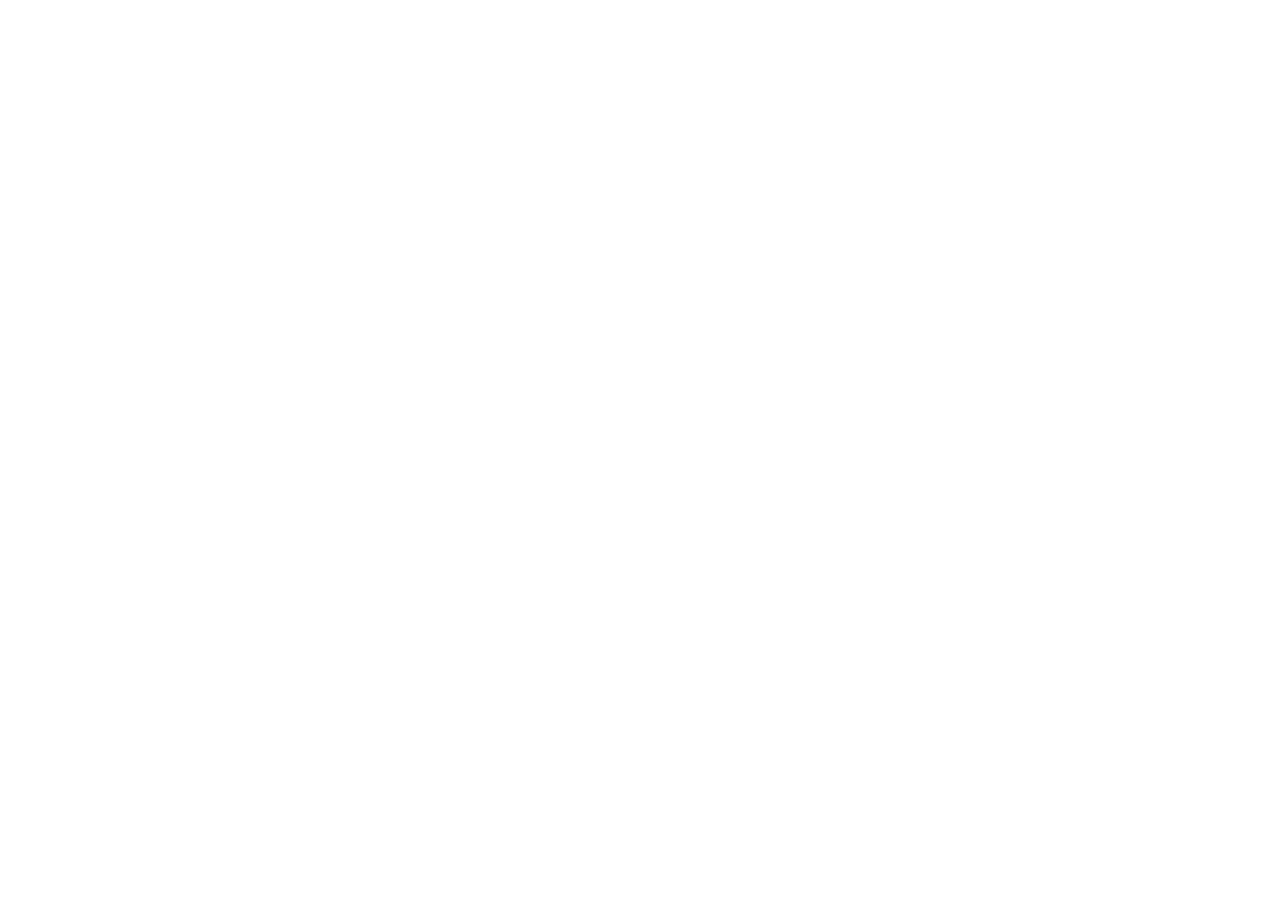
==== index.html @ e8f78de7 "add index.html,style.css and image folder" ====
<!DOCTYPE html>
<html lang="en">
<head>
    <meta charset="UTF-8">
    <meta name="viewport" content="width=device-width, initial-scale=1.0">
    <link rel="stylesheet" href="style.css">
    <title>Work</title>
</head>
<body>
    
</body>
</html>
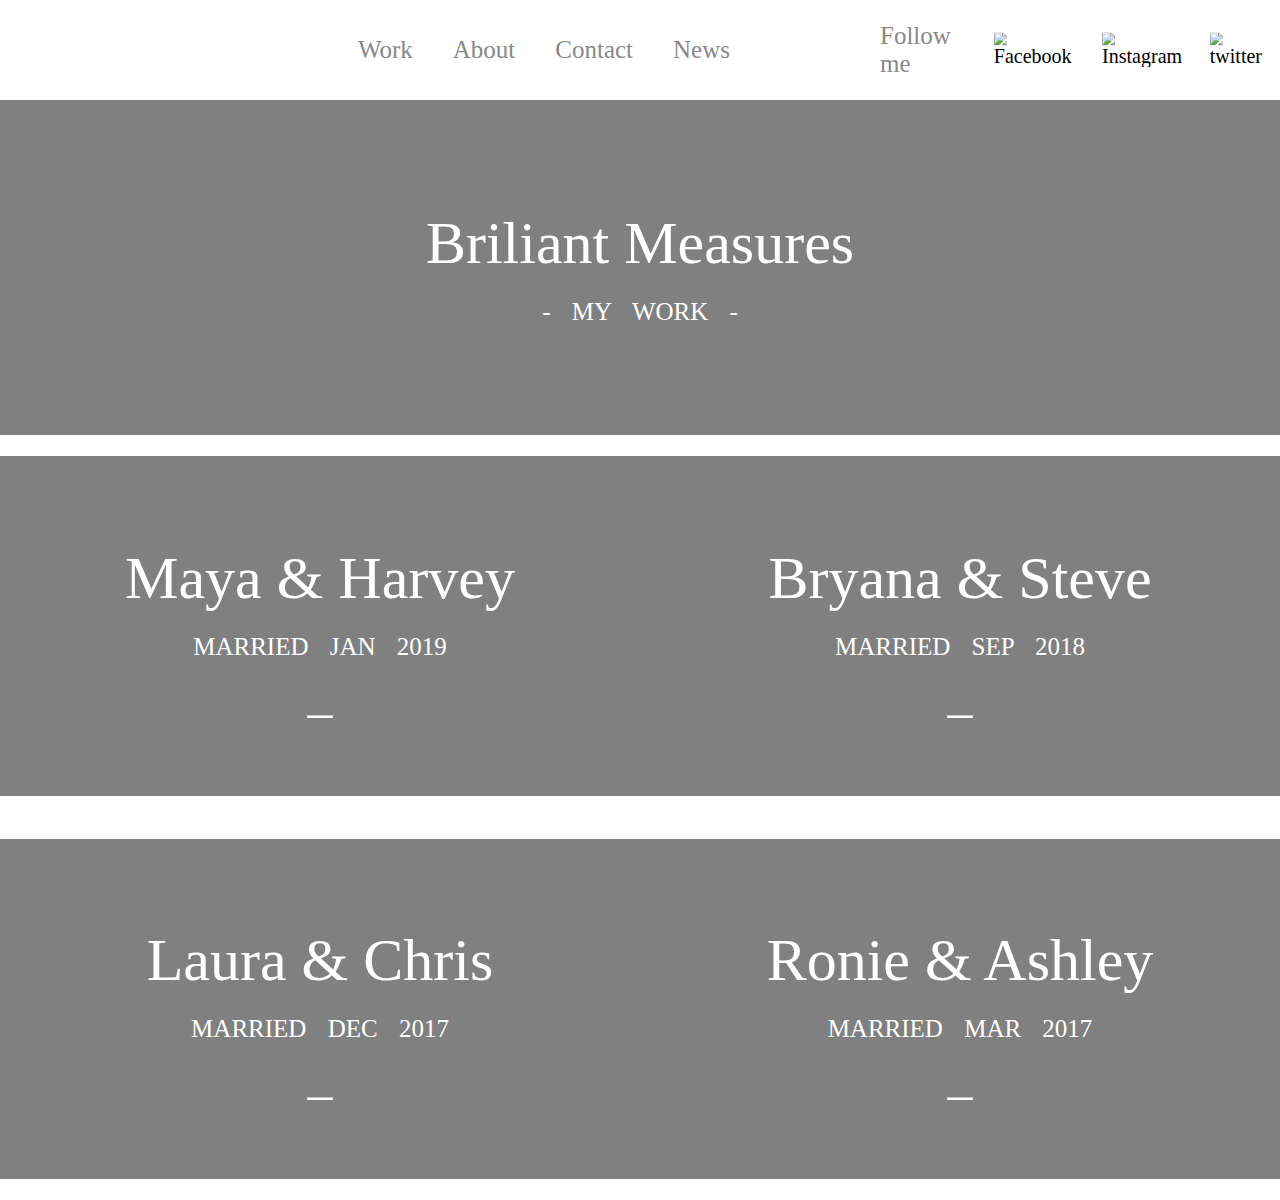
==== commit 7d470222: "add page links" ====
--- a/index.html
+++ b/index.html
@@ -3,10 +3,70 @@
 <head>
     <meta charset="UTF-8">
     <meta name="viewport" content="width=device-width, initial-scale=1.0">
+    <link rel="stylesheet" href="fonts.css">
     <link rel="stylesheet" href="style.css">
     <title>Work</title>
 </head>
 <body>
-    
+    <header>
+        <div class="header-wrapper-container">
+            <nav>
+                <ul class="navigation-box">
+                    <a href="index.html"> <li>Work</li> </a>
+                    <a href="page2.html"> <li>About</li> </a>
+                    <a href="contact.html"> <li>Contact</li> </a>
+                    <a href="index.html"> <li>News</li> </a>
+                </ul>
+            </nav>
+            <div class="icon-box">
+                <span>Follow me</span>
+                <a href="index.html">
+                    <img src="img/fb.png" alt="Facebook" class="icon-image">
+                </a>
+                <a href="index.html">
+                    <img src="img/insta.png" alt="Instagram" class="icon-image">
+                </a>
+                <a href="index.html">
+                    <img src="img/twitter.png" alt="twitter" class="icon-image">
+                </a>
+            </div>
+        </div>
+    </header>
+    <main>
+        <section class="page-1">
+            <div class="page-1-container">
+                <div class="page-1-box-1">
+                    <span class="box-1-span-1">Briliant Measures</span>
+                    <span class="box-1-span-2"> - MY WORK - </span>
+                </div>
+                <div class="page-1-wrapper-2">
+                    <div class="wrapper-child">
+                        <div class="wrapper-2-box">
+                            <span class="box-1-span-1">Maya & Harvey</span>
+                            <span class="box-1-span-2"> MARRIED JAN 2019</span>
+                            <span class="box-1-span-2" id="underline">_</span>
+                        </div>
+                        <div class="wrapper-2-box">
+                            <span class="box-1-span-1">Bryana & Steve</span>
+                            <span class="box-1-span-2"> MARRIED SEP 2018</span>
+                            <span class="box-1-span-2" id="underline">_</span>
+                        </div>
+                    </div>
+                    <div class="wrapper-child">
+                        <div class="wrapper-2-box">
+                            <span class="box-1-span-1">Laura & Chris</span>
+                            <span class="box-1-span-2"> MARRIED DEC 2017</span>
+                            <span class="box-1-span-2" id="underline">_</span>
+                        </div>
+                        <div class="wrapper-2-box">
+                            <span class="box-1-span-1">Ronie & Ashley</span>
+                            <span class="box-1-span-2"> MARRIED MAR 2017</span>
+                            <span class="box-1-span-2" id="underline">_</span >
+                        </div>
+                    </div>
+                </div>
+            </div>
+        </section>
+    </main>  
 </body>
 </html>--- a/fonts.css
+++ b/fonts.css
@@ -0,0 +1,12 @@
+@font-face {
+    font-family: "playfair display";
+    src: url(./fonts/PlayfairDisplay-Regular.ttf);
+}
+@font-face {
+    font-family: "Monsterrat";
+    src: url(./fonts/Montserrat-VariableFont_wght.ttf);
+}
+@font-face {
+    font-family: "Zapfino";
+    src: url(./fonts/Zapfino.ttf);
+}--- a/style.css
+++ b/style.css
@@ -0,0 +1,388 @@
+*{
+    margin: 0;
+    padding: 0;
+    box-sizing: border-box;
+}
+li{
+    list-style: none;
+}
+a{
+    text-decoration: none;
+    color: initial;
+}
+.header-wrapper-container{
+    display: flex;
+    flex-direction: row;
+    justify-content: flex-end;
+    max-width: 1400px;
+    max-height: 100px;
+    margin: 0 auto;
+    font-family: "playfair display";
+}
+.navigation-box{
+    max-width: 600px;
+    height: 100px;
+    gap: 40px;
+    display: flex;
+    flex-direction: row;
+    justify-content: center;
+    align-items: center;
+    font-size: 25px;
+}
+li{
+    color: #888888;
+}
+.icon-box{
+    display: flex;
+    flex-direction: row;
+    justify-content: center;
+    align-items: center;
+    max-width: 400px;
+    max-height: 100px;
+    font-size: 25px;
+    color: #888888;
+    margin-left: 150px;
+}
+.icon-image{
+    scale: 0.8;
+}
+.page-1{
+    max-height: 1100px;
+    font-family: "playfair display";
+}
+.page-1-container{
+  overflow-x: hidden;
+    max-width: 1400px;
+    max-height: 1100px;
+    margin: 0 auto;
+    display: flex;
+    flex-direction: column;
+    justify-content: center;
+}
+.page-1-box-1{
+    display: flex;
+    flex-direction: column;
+    justify-content: center;
+    align-content: center;
+    max-width: 1400px;
+    height: 350px;
+    background-color: grey;
+    color: white;
+    gap: 20px;
+}
+.box-1-span-1{
+    font-size: 60px;
+    text-align: center;
+}
+.box-1-span-2{
+    font-size: 25px;
+    text-align: center;
+    word-spacing: 15px;
+}
+.page-1-wrapper-2{
+    max-width: 1400px;
+    height: 800px;
+    display: flex;
+    flex-direction: column;
+    justify-content: space-around;
+}
+.wrapper-child{
+    display: flex;
+    flex-direction: row;
+    justify-content: space-between;
+}
+.wrapper-2-box{
+    width: 670px;
+    height: 340px;
+    background-color: grey;
+    display: flex;
+    flex-direction: column;
+    justify-content: center;
+    align-content: center;
+    color: white;
+    gap: 20px;
+}
+#underline{
+    scale: 2;
+}
+.content-section{
+  margin-top:140px;
+}
+.background-block {
+  background-color: #222222;
+  height: 100vh; 
+  position: relative;
+  display: flex;
+  justify-content: center;
+  align-items: center;
+}
+
+.logo {
+  position: relative;
+  margin-bottom:80px;
+}
+
+.logo img {
+  position: absolute;
+  top: 50%;
+  left: 50%;
+}
+
+.circle {
+  width: 204px;
+  height: 200px;
+  z-index: 1;
+  transform: translate(-50%, -50%);
+}
+
+.shape1 {
+  width: 87px;
+  height: 63px;
+  z-index: 2;
+  transform: translate(-50%, -50%);
+}
+
+.heart {
+  width: 35px;
+  height: 30px;
+  z-index: 3;
+  margin-top:10px;
+  margin-left:18px;
+}
+.content {
+  display: flex;
+  flex-direction: column;
+  align-items: center;
+  justify-content: center;
+  text-align: center;
+}
+
+.caption1 {
+  font-family: "Playfair Display", serif;
+  font-size:88px;
+  line-height: 104px;
+  letter-spacing: -2.2px;
+  color:#FFFFFF;
+}
+
+
+.text1 {
+  font-family: "Montserrat", sans-serif;
+  font-size:28px;
+  line-height:48px;
+  letter-spacing:0.7px;
+  color:#888888;
+  margin-top:10px;
+}
+.contact-button {
+  text-align: center;
+  font-weight:600;
+  font-family: "Montserrat", sans-serif;
+  font-size:24px;
+  line-height:30px;
+  letter-spacing: 2.4px;
+  position: relative;;
+  width:350px;
+  height:100px;
+  margin-top:20px;
+  background-color: #D69991;
+  color: white;
+  border: none;
+  font-size: 16px;
+  cursor: pointer;
+  transition: background-color 0.3s ease;
+}
+.arrows{
+  position:absolute;
+  top:91%;
+  left:56%;
+}
+.contact-button:hover {
+  background-color: #B0776D;
+}
+.background-block2 {
+  background-color: #222222;
+  height: 100vh;
+  display: flex;
+  justify-content: center;
+  align-items: center;
+  overflow: hidden;
+  position: relative; 
+}
+
+.blocks {
+  display: flex;
+  justify-content: center;
+}
+
+.container {
+  display: flex;
+  flex-wrap: nowrap;
+  overflow: hidden; 
+  position: relative; 
+}
+
+.block {
+  width: 300px; 
+  height: 300px; 
+  background-color: #AAAAAA;
+}
+
+.lowered {
+  margin-top:25px;
+  background-color: #BBBBBB;
+}
+
+.white-block {
+  display: flex;
+  justify-content: center;
+  align-items: center;
+  position: absolute;
+  background-color:#FFFFFF;
+  top: 50%; 
+  left: 45%; 
+  width:200px;
+  height:50px;
+  font-family: "Playfair Display", serif;
+  font-style: italic;
+  font-size:22px;
+  line-height:90px;
+  color: #222222;
+}
+.background-block3 {
+  background-color: #222222;
+  height: 100vh;
+  overflow: hidden;
+  position: relative; 
+}
+/*contact page styles*/
+.contact-form{
+  width: 450px;
+  height: 500px;
+  display: flex;
+  flex-direction: column;
+  justify-content: center;
+  align-items: center;
+  margin: auto;
+  background-color: white;
+}
+input{
+  padding-left: 10px;
+  color: #AAAAAA;
+}
+.contact-me-box{
+  height: 150px;
+  font-size: 30px;
+  color: rgb(194, 146, 154);
+  padding-top: 10px;
+}
+.contact-me{
+  margin-top: 10px;
+  font-family: "playfair display";
+}
+.name-box{
+  display: flex;
+  justify-content: space-between;
+  height: 60px;
+  width: 450px;
+}
+.name{
+  width: 200px;
+  height: 50px;
+  background-color: #222222;
+}
+.email-box{
+  height: 60px;
+  width: 450px;
+}
+.email{
+  width: 450px;
+  height: 50px;
+  background-color: #222222;
+}
+.description-box{
+  width: 450px;
+  height: 150px;
+}
+.description{
+  width: 450px;
+  height: 140px;
+  background-color: #222222;
+}
+.contact-arrow-box{
+  height: 100px;
+  justify-content: center;
+  align-content:flex-end
+}
+.click{
+  height: 40px;
+  width: 200px;
+  background-color: rgb(194, 146, 154);
+  color: white;
+  display: flex;
+  justify-content: center;
+  align-items: center;
+}
+/*contact page footer*/
+.footer-background{
+  margin-top: 250px;
+  background-color: rgb(26, 24, 24);
+  display: flex;
+  flex: 1 1 2;
+  justify-content: space-evenly;
+  align-items: center;
+  height: 250px;
+}
+.contact-navigation{
+  font-size: 30px;
+  display: flex;
+  flex-direction: column;
+}
+.contact-follow{
+  display: flex;
+  flex-direction: column;
+}
+.nav-footer{
+  color: #FFFFFF;
+  font-family: "playfair display";
+  margin-bottom: 20px;
+}
+.follow{
+  font-size: 30px;
+  color: white;
+}
+.contact-icon-image{
+  scale: 0.6;
+}
+.contact-subscribe{
+  display: flex;
+  flex-direction: column;
+  gap: 20px;
+}
+.footer-email{
+  background-color: #222222;
+  height: 50px;
+  width: 450px;
+}
+.grey-text{
+  color: #AAAAAA;
+  font-family: "Monsterrat";
+}
+.elly{
+  height: 140px;
+  background-color: rgb(26, 24, 24);
+  display: flex;
+  flex-direction: column;
+  align-items: center;
+}
+.h-line{
+  height: 2px;
+  width: 80%;
+  background-color: #AAAAAA;
+}
+.elly-antya{
+  margin-top: 10px;
+  font-size: 25px;
+  font-family: "Zapfino";
+  color: #AAAAAA;
+}
